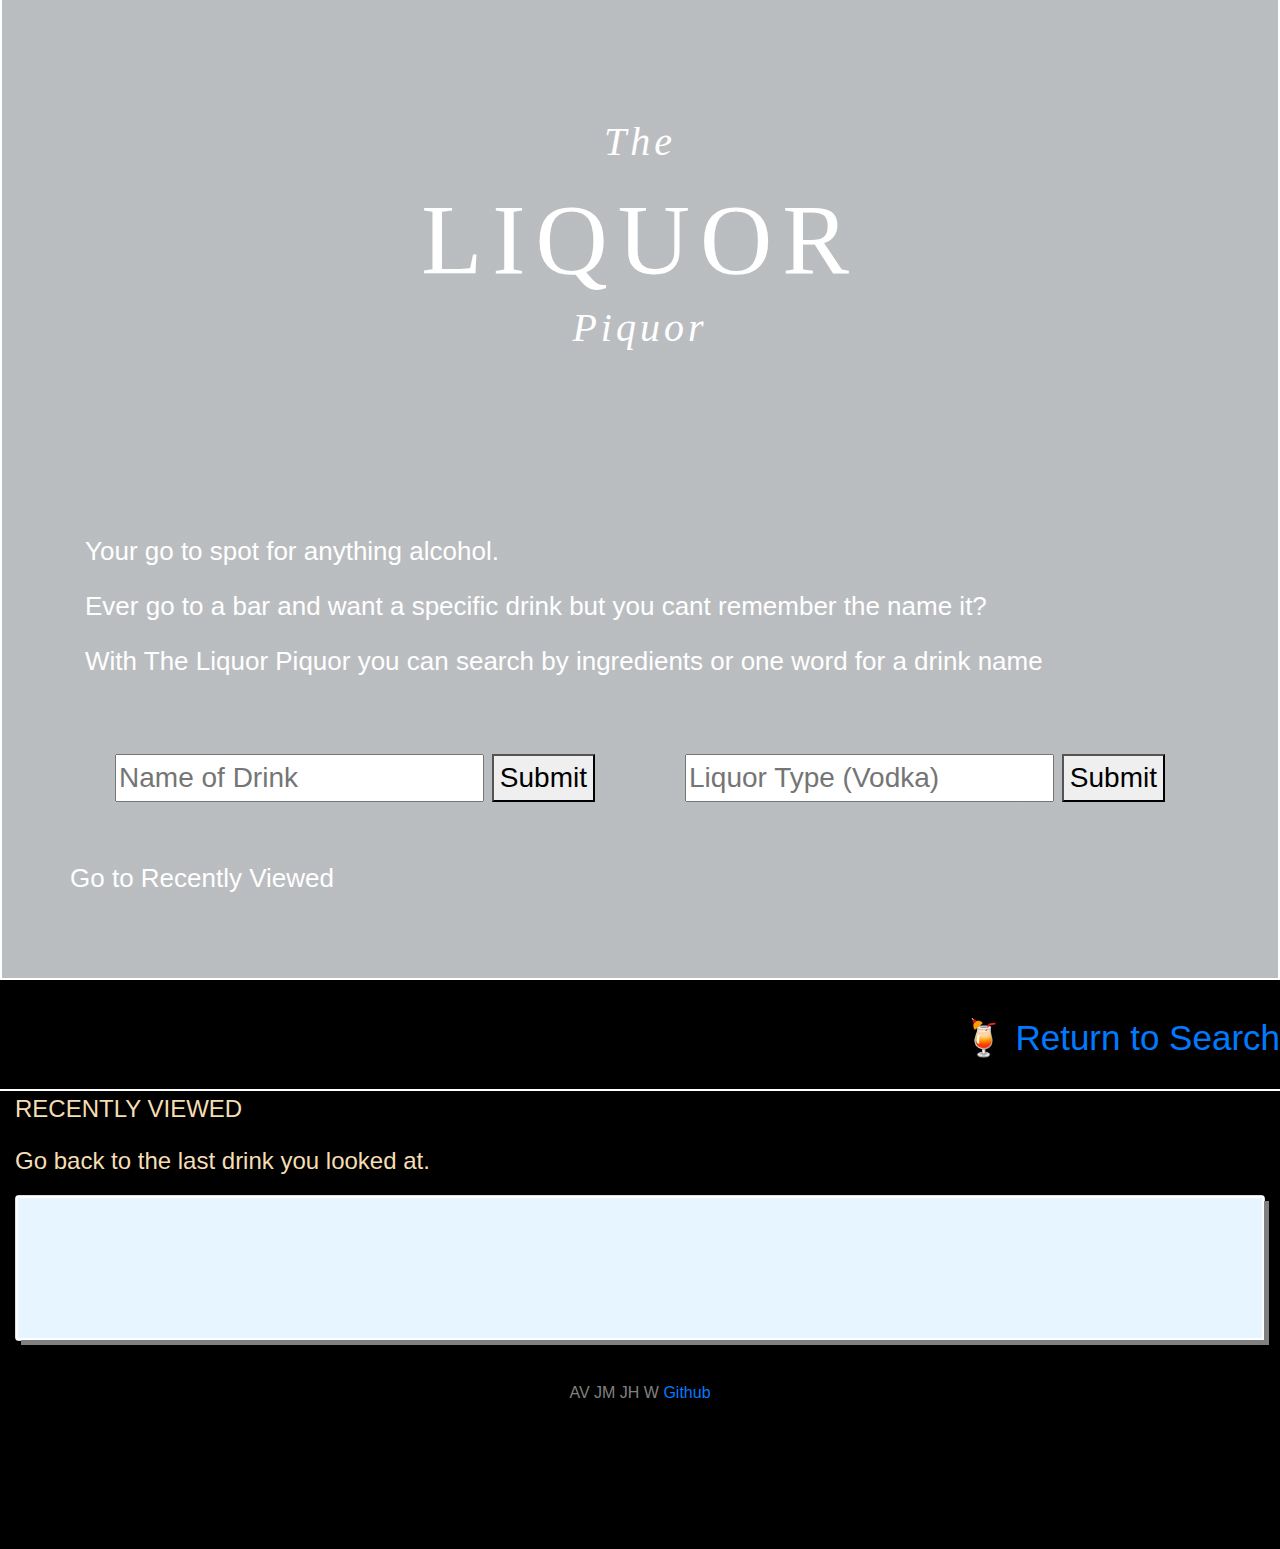
==== index.html @ 62661de5 "styling" ====
<!DOCTYPE html>
<html lang="en">
<head>
    <meta charset="UTF-8">
    <meta name="viewport" content="width=device-width, initial-scale=1.0">
    <meta http-equiv="X-UA-Compatible" content="ie=edge">
    <link rel="stylesheet" href="css/reset.css">
    <link rel="stylesheet" href="https://stackpath.bootstrapcdn.com/bootstrap/4.3.1/css/bootstrap.min.css">
    <link rel="icon" type="image/png" sizes="16x16" href="images/favicon.ico">
    <link rel="stylesheet" href="css/style.css">
    <link rel="stylesheet" href="css/animate.min.css">
    <link href="https://fonts.googleapis.com/css?family=Unica+One&display=swap" rel="stylesheet">
    <title>Liquor Piquor 🍹</title>
</head>
<body id="body">
    <div class="jumbotron jumbotron-fluid" id="section-one">
        <div class="container">
            <div class="sandbox sandbox-correct-pronounciation">
                <h1 class="heading heading-correct-pronounciation">
                    The
                    <em class="animated shake">Liquor </em>
                    Piquor
                </h1>
            </div>
            <!-- <h1 class="display-4 animated shake" class="navbar-brand">Liquor Piquor (Picker) 🍹</h1> -->
            <p class="tagline">Your go to spot for anything alcohol. </p>
            <p class="tagline">Ever go to a bar and want a specific drink but you cant remember the name it?</p>
            <p class="tagline">With The Liquor Piquor you can search by ingredients or one word for a drink name</p>
            <div class="row" id="section-two">
                <div class="col-md-6" id="name-div">
                    <input id="search-input" type="text" placeholder="Name of Drink">
                    <button id="submit-btn" type="button">Submit</button>
                </div>
                <div class="col-md-6" id="liquor-div">
                    <input id="search-input-two" type="text" placeholder="Liquor Type (Vodka)">
                    <button id="submit-btn-two" type="button">Submit</button>
                </div>
                <a href="#footer">
                    <p class="go-to-footer">Go to Recently Viewed</p>
                </a>
            </div>
        </div>
    </div>
    <div class="container section-three" id="add-info-div"></div>
        <div class="container" id="singleDrink">
            <div class="row row-spacing" id="section-four">
                <div class="col-md-6">
                    <div class="card">
                        <div class="card-body">
                            <h1 id="heading">Tequila</h1>
                        </div>
                    </div>
                </div>
                <div class="col-md-4">
                    <div class="card">
                        <div class="card-body info" id="image">
                            <img id="drinkImage" src="http://placeimg.com/200/200/any" alt="drink image: Tequila">
                        </div>
                    </div>
                </div>
                <div class="row row-spacing" id="section-five">
                    <div class="col-md-12">
                        <div class="card">
                            <div class="card-body info" id="description">
                                <p class="card-headers">Description/History</p>
                                <div id="line-header"></div>
                                <p>Lorem ipsum dolor sit amet consectetur adipisicing elit. Tempora minima tempore sunt
                                    quos facilis similique illum laudantium a sint quae natus eum pariatur, repellendus
                                    nam. Itaque quam exercitationem nulla dignissimos!</p>
                            </div>
                        </div>
                    </div>
                </div>
                <div class="row row-spacing" id="section-six">
                    <div class="col-md-6">
                        <div class="card">
                            <div class="card-body info" id="drink-name">
                                <p class="card-headers">Drink Names, Example (margarita, tequila sunrise)</p>
                                <div id="line-header"></div>
                                <p>Lorem ipsum dolor sit amet consectetur adipisicing elit. Laudantium accusamus enim
                                    autem iste sint perspiciatis. Autem laboriosam esse voluptatibus enim libero
                                    laborum, eos officiis officia tempora nulla perspiciatis quod dolores.</p>
                            </div>
                        </div>
                    </div>
                    <div class="col-md-6">
                        <div class="card">
                            <div class="card-body info" id="ingredients">
                                <p class="card-headers">Ingredients list</p>
                                <div id="line-header"></div>
                                <ul id="ingredientsList">
                                    <!--li-->
                                </ul>
                            </div>
                        </div>
                    </div>
                </div>
                <div class="row row-spacing" id="section-seven">
                    <div class="col-md-12">
                        <div class="card">
                            <div class="card-body info" id="recipe">
                                <p class="card-headers">Recipes</p>
                                <div id="line-header"></div>
                                <p id="instructions">Lorem ipsum dolor sit amet consectetur adipisicing elit. Cumque
                                    alias repellat veniam quis, similique quam consectetur saepe consequatur ab id,
                                    vitae mollitia nisi reiciendis, corrupti ipsum ad totam. Officia, quaerat!</p>
                            </div>
                        </div>
                    </div>
                </div>
            </div>
        </div>
            <div class="jump">
                <a href="#search-input">🍹 Return to Search
                </a>
            </div>
            <div>
                <footer class="page-footer font-small blue pt-4" id="footer">
                    <div class="container-fluid text-center text-md-left">
                        <div class="row">
                            <div class="col-md-12 mt-md-0 mt-3 recently-viewed">
                                <p class="text-uppercase">Recently Viewed</p>
                                <p>Go back to the last drink you looked at.</p>
                                <div class="row">
                                    <div class="col-md-12">
                                        <div class="card mb-4">
                                            <!-- <div class="card-header">Previous Drink/Liquor searches</div> -->
                                            <div class="card-body">
                                                <table class="table table-sm table-hover" id="drink-table">
                                                    <tbody id="table">
                                                    </tbody>
                                                </table>
                                            </div>
                                        </div>
                                    </div>
                                </div>
                            </div>
                        </div>
                    </div>
                    <div class="footer-copyright text-center py-3">AV JM JH W
                        <a href="https://github.com/BlasteriskVon/Project-1-Beyond-the-Universe" target="blank">
                            Github</a>
                    </div>
                </footer>
            </div>
        <script src="https://code.jquery.com/jquery-3.3.1.slim.min.js"></script>
        <script src="https://cdnjs.cloudflare.com/ajax/libs/popper.js/1.14.7/umd/popper.min.js"></script>
        <script src="https://ajax.googleapis.com/ajax/libs/jquery/1.10.2/jquery.min.js"></script>
        <script src="https://www.gstatic.com/firebasejs/4.12.0/firebase.js"></script>
        <script src="javascript/app.js"></script>
        <script src="javascript/cocktailAPIPicker.js"></script>
</body>
</html>
---- css/style.css ----
html {
    scroll-behavior: smooth;
    height: 500px;
 }
 
 #body {
    background-color: black;
    /* font-family: Arial, Helvetica, sans-serif; */
    font-family: ‘Unica One’, Arial, Helvetica, sans-serif;
 
 }
 
 .jumbotron {
    color: white;
    background-image: linear-gradient(rgba(0, 0, 0, 0.2), rgba(0, 0, 0, 0.2)),url(“../images/bg.jpg”);
    background-position: center;
    background-repeat: no-repeat;
    background-size: cover;
    height: 100%;
    border: solid 2px white;
    margin-top: -10%;
  }
 
 .tagline {
    font-size: 26px;
 }
 
 #name-div,
 #liquor-div {
 margin: 0 auto;
 margin-top: 5%;
 margin-bottom: 5%;
 font-size: 28px;
 text-align: center;
 }
 
 footer {
    color: grey;
 }
 
 .go-to-footer {
    font-size: 26px;
    color: white;
 }
 
 
 
 /* **************Heading********** */
 
 
 @import url(https://fonts.googleapis.com/css?family=EB+Garamond%7CCardo:400italic);
 
 
 body {
    margin: 0;
 }
 
 
 .sandbox-correct-pronounciation {
  padding: 10em 0 10em 0;
 }
 
 .heading-correct-pronounciation {
 
  margin: auto;
  text-align: center;
  position: relative;
 }
 
 
 .heading {
  color: #fff;
  font-family: ‘Cardo’, serif;
  /* font-size: 1.5em; */
  font-weight: normal;
  font-style: italic;
  letter-spacing: 0.1em;
  line-height: 2.2em;
 }
 
 em {
  font-family: ‘EB Garamond’, serif;
  font-size: 2.5em;
  text-transform: uppercase;
  letter-spacing: 0.1em;
  display: block;
  font-style:normal;
  padding-top: 0.1em;
 
 
 }
 
 .bottom {
  font-size: 1.5em;
  letter-spacing: 0.07em;
  font-size: 1em;
  display: block;
 }
 
 
 /* **************************RESUlTS PAGE STYLING*************** */
 
 .card-body {
    background-color:   #e6f5ff;
    padding: 5%;
    border: 2px solid white;
    box-shadow: 5px 5px grey;
 }
 
 #heading {
    /* border: 3px solid paleturquoise; */
    text-transform: uppercase;
    font-size: 65px;
    text-align: center;
 }
 
 .info {
    font-size: 20px;
    font-family: Arial, Helvetica, sans-serif;
 }
 
 .card-headers {
    font-size: 26px;
 }
 
 #line-header {
    border-bottom: 2px solid white;
    margin-bottom: 5%;
 }
 
 .jump {
    font-size: 35px;
    text-align: right;
 }
 
 .row-spacing {
    margin-bottom: 5%;
 }
 
 #table {
    font-size: 24px;
 }
 
 .recently-viewed {
    font-size: 24px;
    color:wheat;
    border-top: 2px solid white;
 }
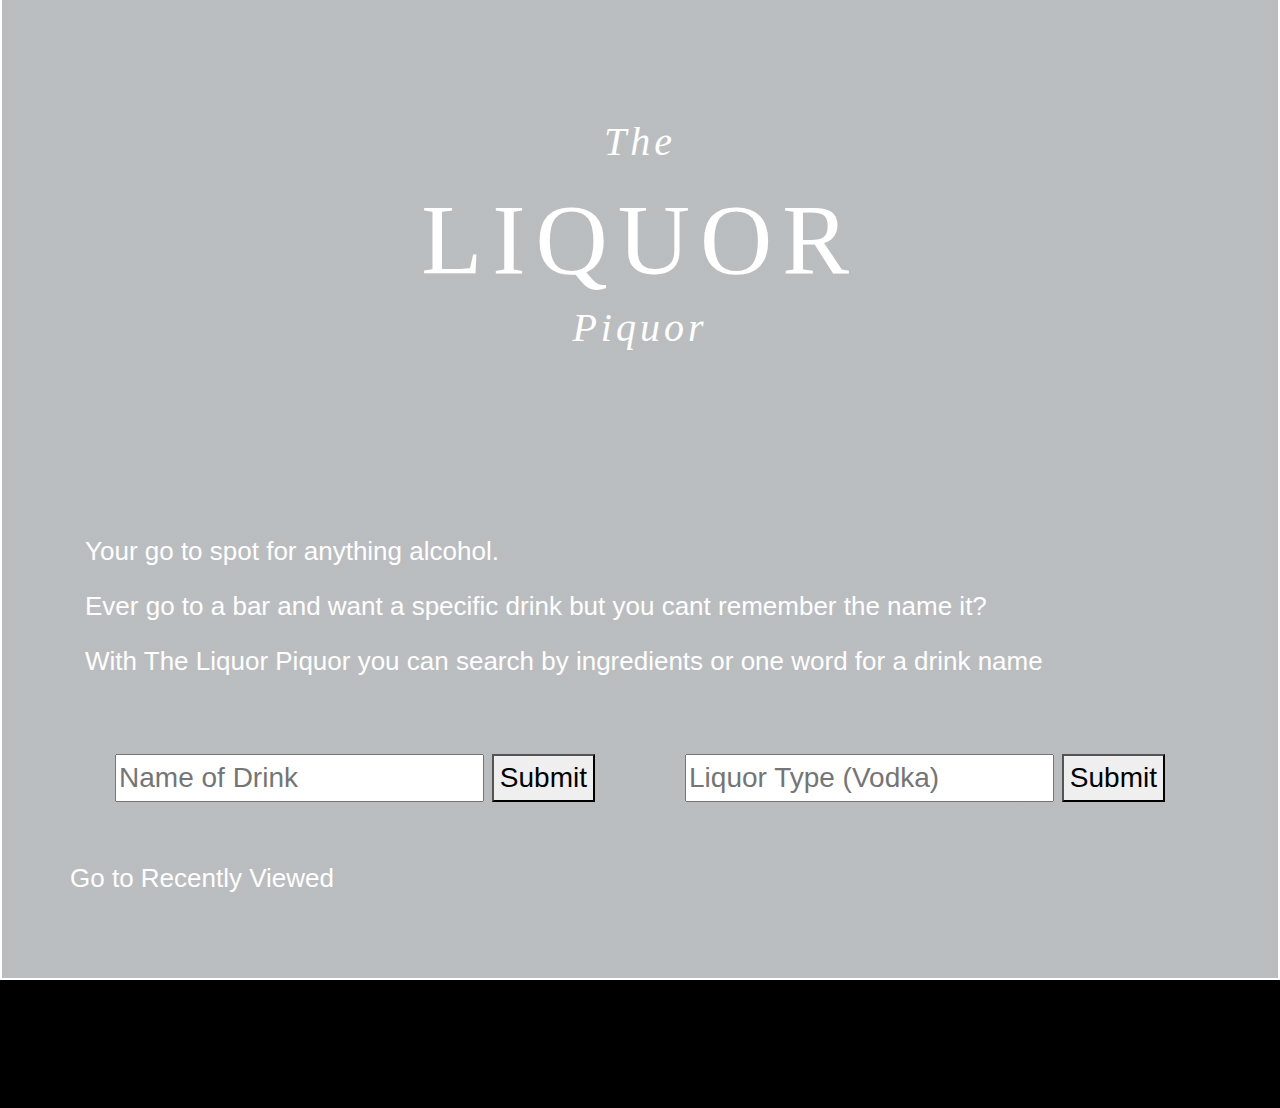
==== commit 2a568bad: "Merge branch 'master' into html-4" ====
--- a/index.html
+++ b/index.html
@@ -10,9 +10,11 @@
     <link rel="stylesheet" href="css/style.css">
     <link rel="stylesheet" href="css/animate.min.css">
     <link href="https://fonts.googleapis.com/css?family=Unica+One&display=swap" rel="stylesheet">
+
     <title>Liquor Piquor 🍹</title>
 </head>
 <body id="body">
+
     <div class="jumbotron jumbotron-fluid" id="section-one">
         <div class="container">
             <div class="sandbox sandbox-correct-pronounciation">
@@ -109,10 +111,45 @@
                     </div>
                 </div>
             </div>
-        </div>
-            <div class="jump">
-                <a href="#search-input">🍹 Return to Search
-                </a>
+
+<div class="jump">
+
+    <a href="#search-input">🍹 Return to Search
+    </a>
+</div>
+
+<footer class="page-footer font-small blue pt-4" id="footer">
+
+
+        <div class="container-fluid text-center text-md-left">
+
+          <div class="row">
+
+            <div class="col-md-12 mt-md-0 mt-3">
+ 
+              <h5 class="text-uppercase">Recently Viewed</h5>
+              <p>Go back to the last drink you looked at.</p>
+
+              <div class="row">
+
+                <div class="col-md-12">
+    
+                        <div class="card mb-4">
+                            <div class="card-header">Previous Drink/Liquor searches</div>
+                                <div class="card-body">
+                                    <table class="table table-sm table-hover" id="drink-table">
+                                        <tbody>
+                                             
+                                        </tbody>
+                                    </table>
+                                </div>
+                        </div>
+                </div>
+    
+    
+                </div>
+      
+
             </div>
             <div>
                 <footer class="page-footer font-small blue pt-4" id="footer">
@@ -143,11 +180,24 @@
                     </div>
                 </footer>
             </div>
-        <script src="https://code.jquery.com/jquery-3.3.1.slim.min.js"></script>
-        <script src="https://cdnjs.cloudflare.com/ajax/libs/popper.js/1.14.7/umd/popper.min.js"></script>
-        <script src="https://ajax.googleapis.com/ajax/libs/jquery/1.10.2/jquery.min.js"></script>
-        <script src="https://www.gstatic.com/firebasejs/4.12.0/firebase.js"></script>
-        <script src="javascript/app.js"></script>
-        <script src="javascript/cocktailAPIPicker.js"></script>
+
+          </div>
+       
+        </div>
+
+        <div class="footer-copyright text-center py-3">AV JM JH W
+                <a href="https://github.com/BlasteriskVon/Project-1-Beyond-the-Universe" target="blank"> Github</a>
+              </div>
+
+      </footer>
+    
+
+    <script src="https://code.jquery.com/jquery-3.3.1.slim.min.js"></script>
+    <script src="https://cdnjs.cloudflare.com/ajax/libs/popper.js/1.14.7/umd/popper.min.js"></script>
+    <script src="https://ajax.googleapis.com/ajax/libs/jquery/1.10.2/jquery.min.js"></script>
+    <script src="https://www.gstatic.com/firebasejs/4.12.0/firebase.js"></script> 
+    <script src="javascript/app.js"></script>
+    <script src="javascript/cocktailAPIPicker.js"></script>
+    
 </body>
 </html>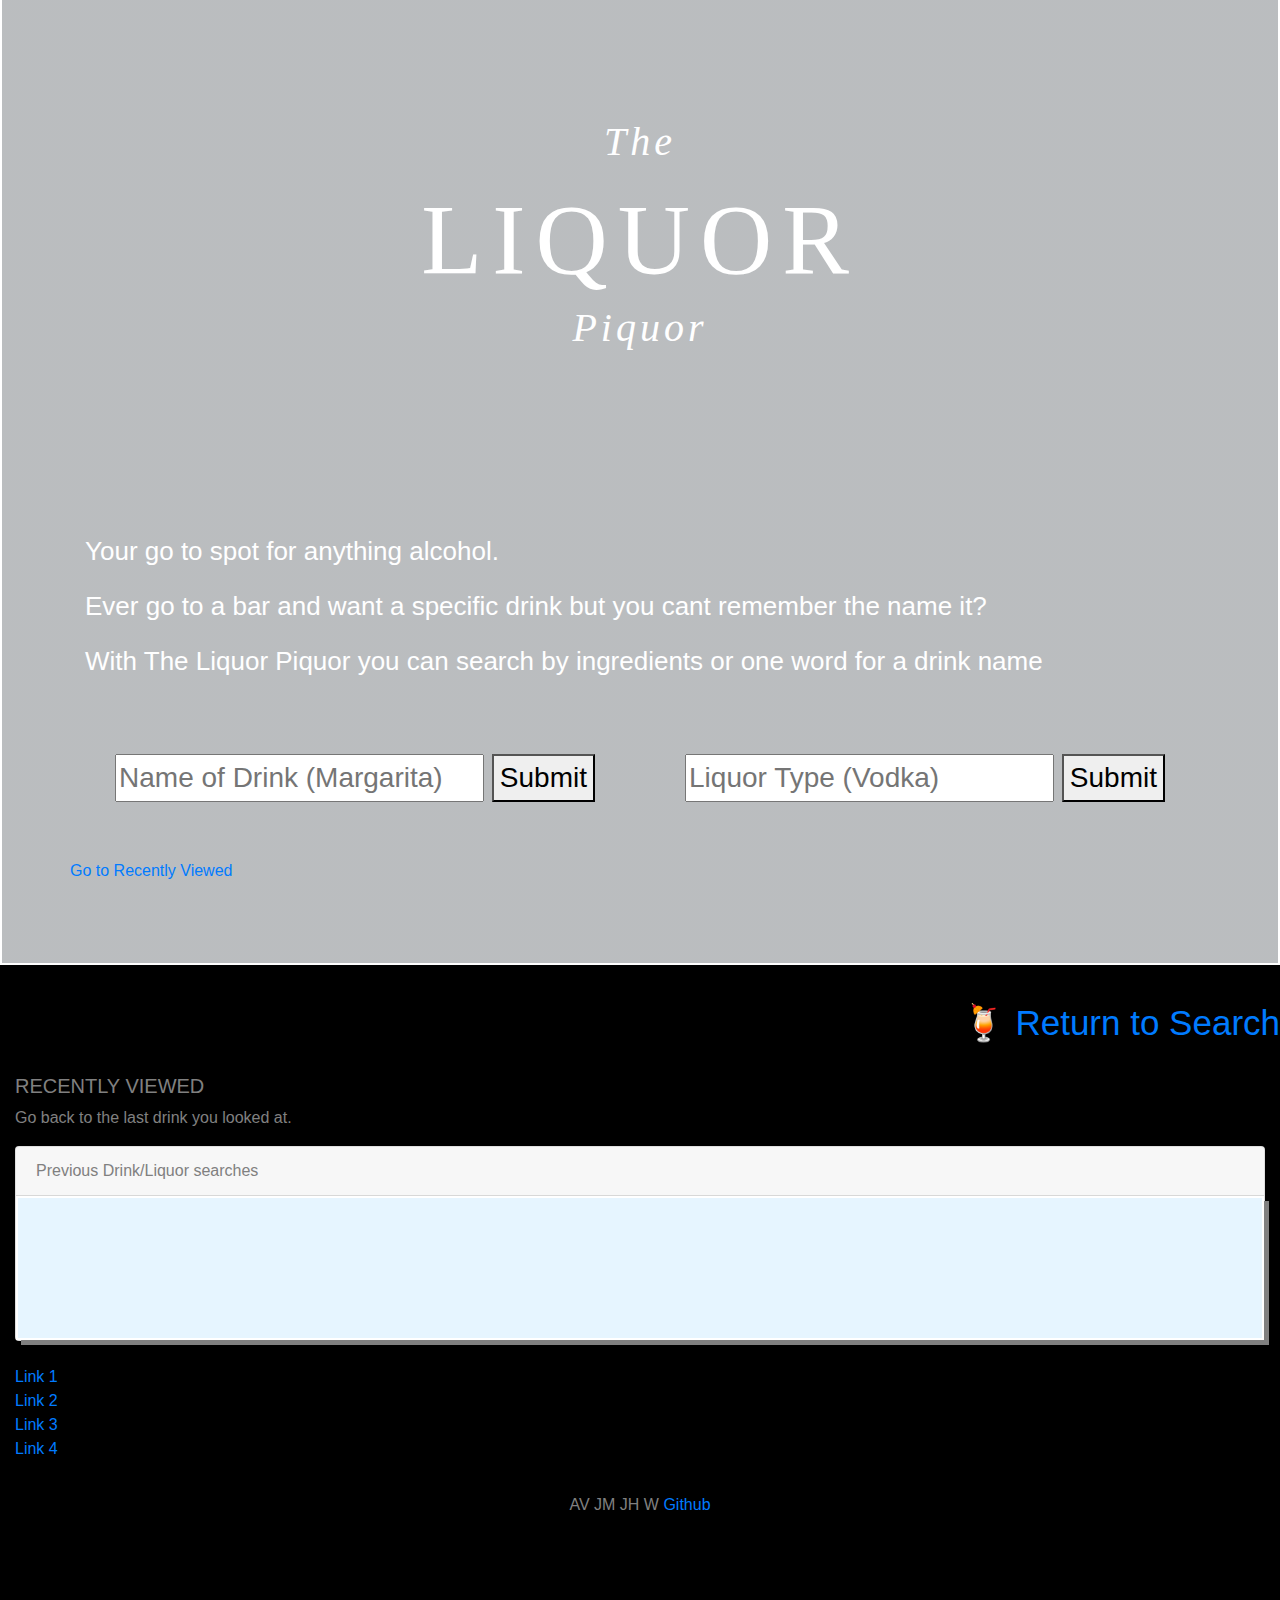
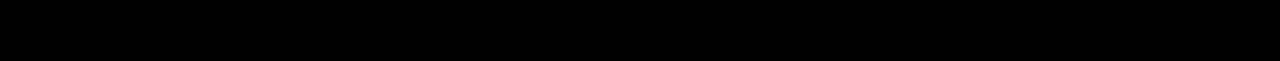
==== commit 4a0b4d44: "html edit" ====
--- a/index.html
+++ b/index.html
@@ -1,116 +1,130 @@
 <!DOCTYPE html>
 <html lang="en">
+
 <head>
     <meta charset="UTF-8">
     <meta name="viewport" content="width=device-width, initial-scale=1.0">
     <meta http-equiv="X-UA-Compatible" content="ie=edge">
+
     <link rel="stylesheet" href="css/reset.css">
     <link rel="stylesheet" href="https://stackpath.bootstrapcdn.com/bootstrap/4.3.1/css/bootstrap.min.css">
     <link rel="icon" type="image/png" sizes="16x16" href="images/favicon.ico">
     <link rel="stylesheet" href="css/style.css">
     <link rel="stylesheet" href="css/animate.min.css">
-    <link href="https://fonts.googleapis.com/css?family=Unica+One&display=swap" rel="stylesheet">
+    <link href="https://fonts.googleapis.com/css?family=Unica+One&display=swap" rel="stylesheet">    
+    
 
     <title>Liquor Piquor 🍹</title>
 </head>
+
 <body id="body">
 
     <div class="jumbotron jumbotron-fluid" id="section-one">
+
         <div class="container">
-            <div class="sandbox sandbox-correct-pronounciation">
-                <h1 class="heading heading-correct-pronounciation">
-                    The
-                    <em class="animated shake">Liquor </em>
-                    Piquor
-                </h1>
-            </div>
-            <!-- <h1 class="display-4 animated shake" class="navbar-brand">Liquor Piquor (Picker) 🍹</h1> -->
-            <p class="tagline">Your go to spot for anything alcohol. </p>
-            <p class="tagline">Ever go to a bar and want a specific drink but you cant remember the name it?</p>
-            <p class="tagline">With The Liquor Piquor you can search by ingredients or one word for a drink name</p>
-            <div class="row" id="section-two">
+                <div class="sandbox sandbox-correct-pronounciation">
+                        <h1 class="heading heading-correct-pronounciation">
+                          The
+                          <em class="animated shake">Liquor </em>
+                         Piquor 
+                        </h1>
+                      </div>
+          <!-- <h1 class="display-4 animated shake" class="navbar-brand">Liquor Piquor (Picker) 🍹</h1> -->
+          <p class="tagline">Your go to spot for anything alcohol. </p>
+          <p class="tagline">Ever go to a bar and want a specific drink but you cant remember the name it?</p>
+          <p class="tagline">With The Liquor Piquor you can search by ingredients or one word for a drink name</p>
+
+
+          <div class="row" id="section-two">
+
                 <div class="col-md-6" id="name-div">
-                    <input id="search-input" type="text" placeholder="Name of Drink">
-                    <button id="submit-btn" type="button">Submit</button>
+                    <input id="search-input" type="text" placeholder="Name of Drink (Margarita)">
+                    <button id= "submit-btn" type="button">Submit</button>
                 </div>
                 <div class="col-md-6" id="liquor-div">
                     <input id="search-input-two" type="text" placeholder="Liquor Type (Vodka)">
                     <button id="submit-btn-two" type="button">Submit</button>
                 </div>
-                <a href="#footer">
-                    <p class="go-to-footer">Go to Recently Viewed</p>
-                </a>
+                <a href="#footer"><p>Go to Recently Viewed</p></a>
             </div>
         </div>
     </div>
+
+
     <div class="container section-three" id="add-info-div"></div>
-        <div class="container" id="singleDrink">
-            <div class="row row-spacing" id="section-four">
-                <div class="col-md-6">
+
+
+<div class="container" id="singleDrink">
+    <div class="row row-spacing" id="section-four">
+            <div class="col-md-3">
                     <div class="card">
-                        <div class="card-body">
-                            <h1 id="heading">Tequila</h1>
-                        </div>
+                            <div class="card-body">
+                              <h1 id="heading">Tequila</h1>
+                            </div>
+                          </div>
+            </div>
+            <div class="col-md-4">
+                    <div class="card">
+                            <div class="card-body info" id="image">
+                                <img id="drinkImage" src="http://placeimg.com/200/200/any" alt="drink image: Tequila">
+                            </div>
+                          </div>
+            </div>
+        
+
+
+    <div class="row row-spacing" id="section-five">
+        <div class="col-md-12">
+            <div class="card">
+                <div class="card-body info" id="description">
+                    <p class="card-headers">Description/History</p>
+                    <div id="line-header"></div>
+                    <p>Lorem ipsum dolor sit amet consectetur adipisicing elit. Tempora minima tempore sunt quos facilis similique illum laudantium a sint quae natus eum pariatur, repellendus nam. Itaque quam exercitationem nulla dignissimos!</p>
+                </div>
+            </div>
+        </div>
+    </div>    
+    
+
+    <div class="row row-spacing" id="section-six">
+        <div class="col-md-6" >
+            <div class="card">
+                <div class="card-body info" id="drink-name">
+                    <p class="card-headers">Drink Names, Example (margarita, tequila sunrise)</p>
+                    <div id="line-header"></div>
+                    <p>Lorem ipsum dolor sit amet consectetur adipisicing elit. Laudantium accusamus enim autem iste sint perspiciatis. Autem laboriosam esse voluptatibus enim libero laborum, eos officiis officia tempora nulla perspiciatis quod dolores.</p>
+                </div>
+            </div>
+        </div>
+        <div class="col-md-6" >
+                <div class="card">
+                    <div class="card-body info" id="ingredients">
+                        <p class="card-headers">Ingredients list</p>
+                        <div id="line-header"></div>
+                        <ul id="ingredientsList">
+                                <!--li-->
+                            </ul>
                     </div>
                 </div>
-                <div class="col-md-4">
-                    <div class="card">
-                        <div class="card-body info" id="image">
-                            <img id="drinkImage" src="http://placeimg.com/200/200/any" alt="drink image: Tequila">
-                        </div>
+            </div>
+    </div>
+   
+
+    <div class="row row-spacing" id="section-seven">
+
+            <div class="col-md-12">
+                <div class="card">
+                    <div class="card-body info" id="recipe">
+                        <p class="card-headers">Recipes</p>
+                        <div id="line-header"></div>
+                        <p id="instructions">Lorem ipsum dolor sit amet consectetur adipisicing elit. Cumque alias repellat veniam quis, similique quam consectetur saepe consequatur ab id, vitae mollitia nisi reiciendis, corrupti ipsum ad totam. Officia, quaerat!</p>
                     </div>
                 </div>
-                <div class="row row-spacing" id="section-five">
-                    <div class="col-md-12">
-                        <div class="card">
-                            <div class="card-body info" id="description">
-                                <p class="card-headers">Description/History</p>
-                                <div id="line-header"></div>
-                                <p>Lorem ipsum dolor sit amet consectetur adipisicing elit. Tempora minima tempore sunt
-                                    quos facilis similique illum laudantium a sint quae natus eum pariatur, repellendus
-                                    nam. Itaque quam exercitationem nulla dignissimos!</p>
-                            </div>
-                        </div>
-                    </div>
-                </div>
-                <div class="row row-spacing" id="section-six">
-                    <div class="col-md-6">
-                        <div class="card">
-                            <div class="card-body info" id="drink-name">
-                                <p class="card-headers">Drink Names, Example (margarita, tequila sunrise)</p>
-                                <div id="line-header"></div>
-                                <p>Lorem ipsum dolor sit amet consectetur adipisicing elit. Laudantium accusamus enim
-                                    autem iste sint perspiciatis. Autem laboriosam esse voluptatibus enim libero
-                                    laborum, eos officiis officia tempora nulla perspiciatis quod dolores.</p>
-                            </div>
-                        </div>
-                    </div>
-                    <div class="col-md-6">
-                        <div class="card">
-                            <div class="card-body info" id="ingredients">
-                                <p class="card-headers">Ingredients list</p>
-                                <div id="line-header"></div>
-                                <ul id="ingredientsList">
-                                    <!--li-->
-                                </ul>
-                            </div>
-                        </div>
-                    </div>
-                </div>
-                <div class="row row-spacing" id="section-seven">
-                    <div class="col-md-12">
-                        <div class="card">
-                            <div class="card-body info" id="recipe">
-                                <p class="card-headers">Recipes</p>
-                                <div id="line-header"></div>
-                                <p id="instructions">Lorem ipsum dolor sit amet consectetur adipisicing elit. Cumque
-                                    alias repellat veniam quis, similique quam consectetur saepe consequatur ab id,
-                                    vitae mollitia nisi reiciendis, corrupti ipsum ad totam. Officia, quaerat!</p>
-                            </div>
-                        </div>
-                    </div>
-                </div>
-            </div>
+            </div>
+        </div>  
+        </div>  
+
+</div>
 
 <div class="jump">
 
@@ -149,41 +163,31 @@
     
                 </div>
       
-
-            </div>
-            <div>
-                <footer class="page-footer font-small blue pt-4" id="footer">
-                    <div class="container-fluid text-center text-md-left">
-                        <div class="row">
-                            <div class="col-md-12 mt-md-0 mt-3 recently-viewed">
-                                <p class="text-uppercase">Recently Viewed</p>
-                                <p>Go back to the last drink you looked at.</p>
-                                <div class="row">
-                                    <div class="col-md-12">
-                                        <div class="card mb-4">
-                                            <!-- <div class="card-header">Previous Drink/Liquor searches</div> -->
-                                            <div class="card-body">
-                                                <table class="table table-sm table-hover" id="drink-table">
-                                                    <tbody id="table">
-                                                    </tbody>
-                                                </table>
-                                            </div>
-                                        </div>
-                                    </div>
-                                </div>
-                            </div>
-                        </div>
-                    </div>
-                    <div class="footer-copyright text-center py-3">AV JM JH W
-                        <a href="https://github.com/BlasteriskVon/Project-1-Beyond-the-Universe" target="blank">
-                            Github</a>
-                    </div>
-                </footer>
+            </div>
+   
+            <hr class="clearfix w-100 d-md-none pb-3">
+
+            <div class="col-md-3 mb-md-0 mb-3">
+   
+              <ul class="list-unstyled">
+                <li>
+                  <a href="#!">Link 1</a>
+                </li>
+                <li>
+                  <a href="#!">Link 2</a>
+                </li>
+                <li>
+                  <a href="#!">Link 3</a>
+                </li>
+                <li>
+                  <a href="#!">Link 4</a>
+                </li>
+              </ul>
+      
             </div>
 
           </div>
        
-        </div>
 
         <div class="footer-copyright text-center py-3">AV JM JH W
                 <a href="https://github.com/BlasteriskVon/Project-1-Beyond-the-Universe" target="blank"> Github</a>
@@ -199,5 +203,8 @@
     <script src="javascript/app.js"></script>
     <script src="javascript/cocktailAPIPicker.js"></script>
     
+
+
 </body>
-</html>+
+</html>
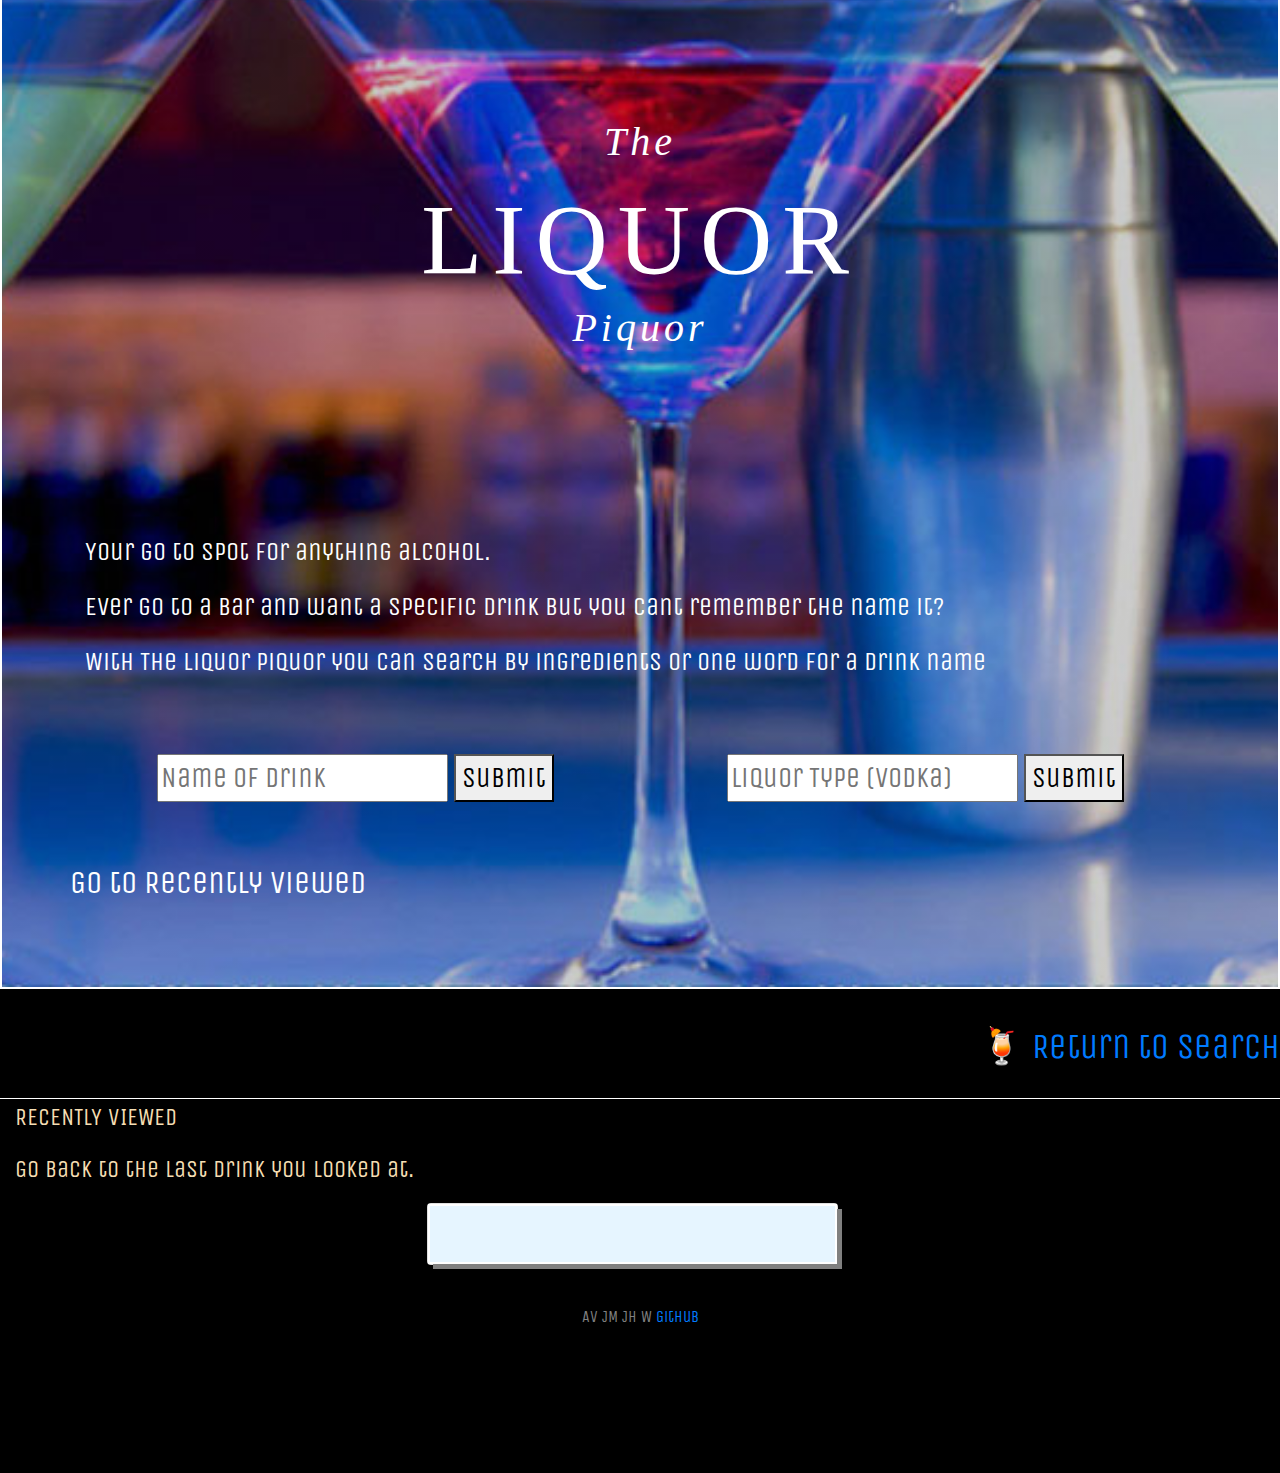
==== commit f8f4c12e: "table styling" ====
--- a/index.html
+++ b/index.html
@@ -38,14 +38,14 @@
           <div class="row" id="section-two">
 
                 <div class="col-md-6" id="name-div">
-                    <input id="search-input" type="text" placeholder="Name of Drink (Margarita)">
+                    <input id="search-input" type="text" placeholder="Name of Drink">
                     <button id= "submit-btn" type="button">Submit</button>
                 </div>
                 <div class="col-md-6" id="liquor-div">
                     <input id="search-input-two" type="text" placeholder="Liquor Type (Vodka)">
                     <button id="submit-btn-two" type="button">Submit</button>
                 </div>
-                <a href="#footer"><p>Go to Recently Viewed</p></a>
+                <a href="#footer"><p class="go-to">Go to Recently Viewed</p></a>
             </div>
         </div>
     </div>
@@ -139,17 +139,16 @@
 
           <div class="row">
 
-            <div class="col-md-12 mt-md-0 mt-3">
+            <div class="col-md-12 mt-md-0 mt-3 recents-table">
  
-              <h5 class="text-uppercase">Recently Viewed</h5>
+              <p class="text-uppercase">Recently Viewed</p>
               <p>Go back to the last drink you looked at.</p>
 
               <div class="row">
 
-                <div class="col-md-12">
+                <div class="col-md-8">
     
-                        <div class="card mb-4">
-                            <div class="card-header">Previous Drink/Liquor searches</div>
+                        <div class="card mb-4 recents-card">
                                 <div class="card-body">
                                     <table class="table table-sm table-hover" id="drink-table">
                                         <tbody>
@@ -164,28 +163,6 @@
                 </div>
       
             </div>
-   
-            <hr class="clearfix w-100 d-md-none pb-3">
-
-            <div class="col-md-3 mb-md-0 mb-3">
-   
-              <ul class="list-unstyled">
-                <li>
-                  <a href="#!">Link 1</a>
-                </li>
-                <li>
-                  <a href="#!">Link 2</a>
-                </li>
-                <li>
-                  <a href="#!">Link 3</a>
-                </li>
-                <li>
-                  <a href="#!">Link 4</a>
-                </li>
-              </ul>
-      
-            </div>
-
           </div>
        
 
--- a/css/style.css
+++ b/css/style.css
@@ -1,18 +1,18 @@
 html {
     scroll-behavior: smooth;
     height: 500px;
- }
- 
- #body {
+}
+
+#body {
     background-color: black;
     /* font-family: Arial, Helvetica, sans-serif; */
-    font-family: ‘Unica One’, Arial, Helvetica, sans-serif;
- 
- }
- 
- .jumbotron {
+    font-family: 'Unica One', Arial, Helvetica, sans-serif;
+
+}
+
+.jumbotron {
     color: white;
-    background-image: linear-gradient(rgba(0, 0, 0, 0.2), rgba(0, 0, 0, 0.2)),url(“../images/bg.jpg”);
+    background-image: linear-gradient(rgba(0, 0, 0, 0.2), rgba(0, 0, 0, 0.2)),url("../images/bg.jpg");
     background-position: center;
     background-repeat: no-repeat;
     background-size: cover;
@@ -20,66 +20,61 @@
     border: solid 2px white;
     margin-top: -10%;
   }
- 
- .tagline {
+
+.tagline {
     font-size: 26px;
- }
- 
- #name-div,
- #liquor-div {
- margin: 0 auto;
- margin-top: 5%;
- margin-bottom: 5%;
- font-size: 28px;
- text-align: center;
- }
- 
- footer {
+}
+
+#name-div,
+#liquor-div {
+margin: 0 auto;
+margin-top: 5%;
+margin-bottom: 5%;
+font-size: 28px;
+text-align: center;
+}
+
+footer {
     color: grey;
- }
- 
- .go-to-footer {
-    font-size: 26px;
-    color: white;
- }
- 
- 
- 
- /* **************Heading********** */
- 
- 
- @import url(https://fonts.googleapis.com/css?family=EB+Garamond%7CCardo:400italic);
- 
- 
- body {
+}
+
+
+
+/* **************Heading********** */
+
+
+@import url(https://fonts.googleapis.com/css?family=EB+Garamond|Cardo:400italic);
+
+
+body {
     margin: 0;
- }
- 
- 
- .sandbox-correct-pronounciation {
+}
+
+
+.sandbox-correct-pronounciation {
   padding: 10em 0 10em 0;
- }
- 
- .heading-correct-pronounciation {
- 
+}
+
+.heading-correct-pronounciation {
+
   margin: auto;
   text-align: center;
   position: relative;
- }
- 
- 
- .heading {
+}
+
+
+.heading {
   color: #fff;
-  font-family: ‘Cardo’, serif;
+  font-family: 'Cardo', serif;
   /* font-size: 1.5em; */
   font-weight: normal;
   font-style: italic;
   letter-spacing: 0.1em;
   line-height: 2.2em;
- }
- 
- em {
-  font-family: ‘EB Garamond’, serif;
+}
+
+em {
+  font-family: 'EB Garamond', serif;
   font-size: 2.5em;
   text-transform: uppercase;
   letter-spacing: 0.1em;
@@ -87,62 +82,66 @@
   font-style:normal;
   padding-top: 0.1em;
  
- 
- }
- 
- .bottom {
+
+}
+
+.bottom {
   font-size: 1.5em;
   letter-spacing: 0.07em;
   font-size: 1em;
   display: block;
- }
- 
- 
- /* **************************RESUlTS PAGE STYLING*************** */
- 
- .card-body {
+}
+
+
+/* **************************RESUlTS PAGE STYLING*************** */
+
+.card-body {
     background-color:   #e6f5ff;
     padding: 5%;
     border: 2px solid white;
     box-shadow: 5px 5px grey;
- }
- 
- #heading {
+}
+
+#heading {
     /* border: 3px solid paleturquoise; */
-    text-transform: uppercase;
+    text-transform: uppercase; 
     font-size: 65px;
-    text-align: center;
- }
- 
- .info {
+}
+
+.info {
     font-size: 20px;
     font-family: Arial, Helvetica, sans-serif;
- }
- 
- .card-headers {
+}
+
+.card-headers {
     font-size: 26px;
- }
- 
- #line-header {
+}
+
+#line-header {
     border-bottom: 2px solid white;
     margin-bottom: 5%;
- }
- 
- .jump {
+}
+
+.jump {
     font-size: 35px;
     text-align: right;
- }
- 
- .row-spacing {
+}
+
+.row-spacing {
     margin-bottom: 5%;
- }
- 
- #table {
+}
+
+.recents-table {
     font-size: 24px;
- }
- 
- .recently-viewed {
-    font-size: 24px;
-    color:wheat;
-    border-top: 2px solid white;
- }+    color: wheat;
+    border-top: 1px solid white;
+}
+
+.recents-card {
+    margin-left: 50%;
+}
+
+.go-to {
+    font-size: 32px;
+    color: white;
+}
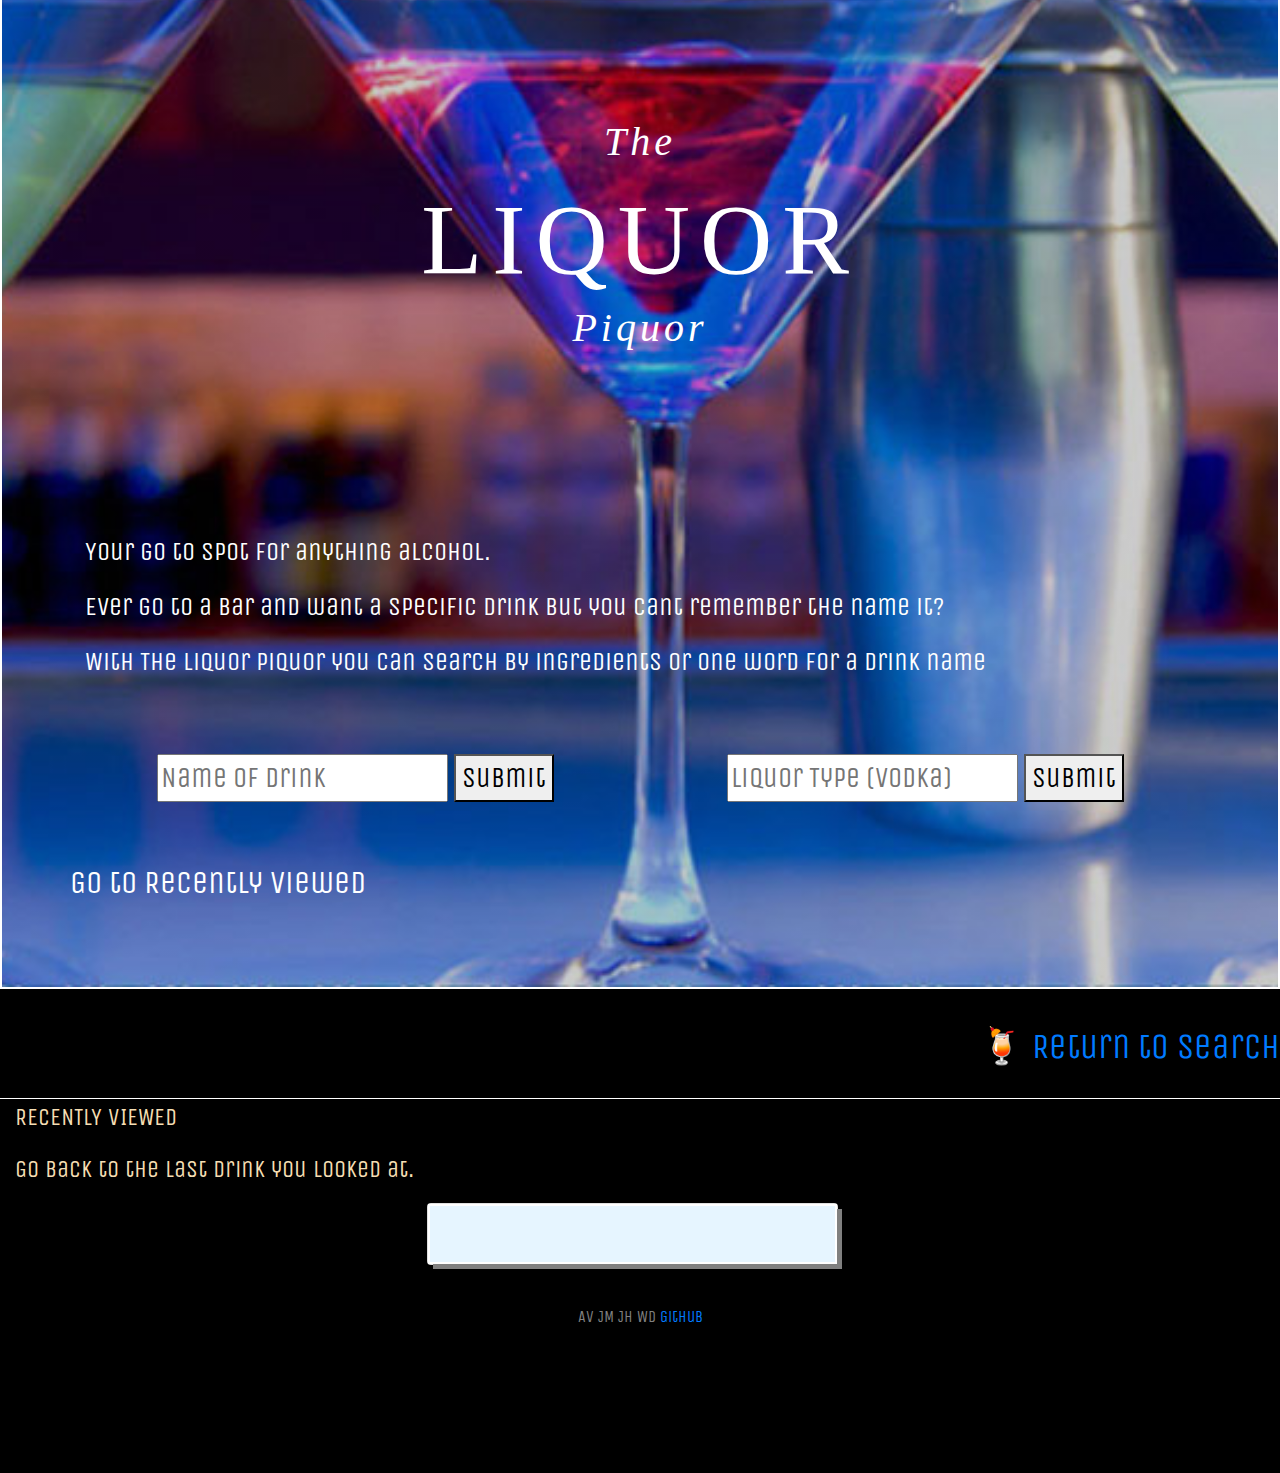
==== commit 78c633f5: "empty div styling" ====
--- a/index.html
+++ b/index.html
@@ -51,12 +51,12 @@
     </div>
 
 
-    <div class="container section-three" id="add-info-div"></div>
+    <div class="container section-three sorry" id="add-info-div"></div>
 
 
 <div class="container" id="singleDrink">
     <div class="row row-spacing" id="section-four">
-            <div class="col-md-3">
+            <div class="col-md-6">
                     <div class="card">
                             <div class="card-body">
                               <h1 id="heading">Tequila</h1>
@@ -166,7 +166,7 @@
           </div>
        
 
-        <div class="footer-copyright text-center py-3">AV JM JH W
+        <div class="footer-copyright text-center py-3">AV JM JH WD
                 <a href="https://github.com/BlasteriskVon/Project-1-Beyond-the-Universe" target="blank"> Github</a>
               </div>
 
--- a/css/style.css
+++ b/css/style.css
@@ -106,6 +106,7 @@
     /* border: 3px solid paleturquoise; */
     text-transform: uppercase; 
     font-size: 65px;
+    text-align: center;
 }
 
 .info {
@@ -145,3 +146,27 @@
     font-size: 32px;
     color: white;
 }
+
+.section-three {
+    font-size: 22px;
+    text-align: center;
+    font-family: Arial, Helvetica, sans-serif;
+    line-height: 50px;
+    /* background-color: #e6f5ff; */
+    
+}
+
+.wBoy {
+    color: white;
+}
+
+h4 {
+    color: white;
+    font-size: 45px;
+    margin: 2%;
+}
+
+
+h5 {
+    font-size: 45px;
+}
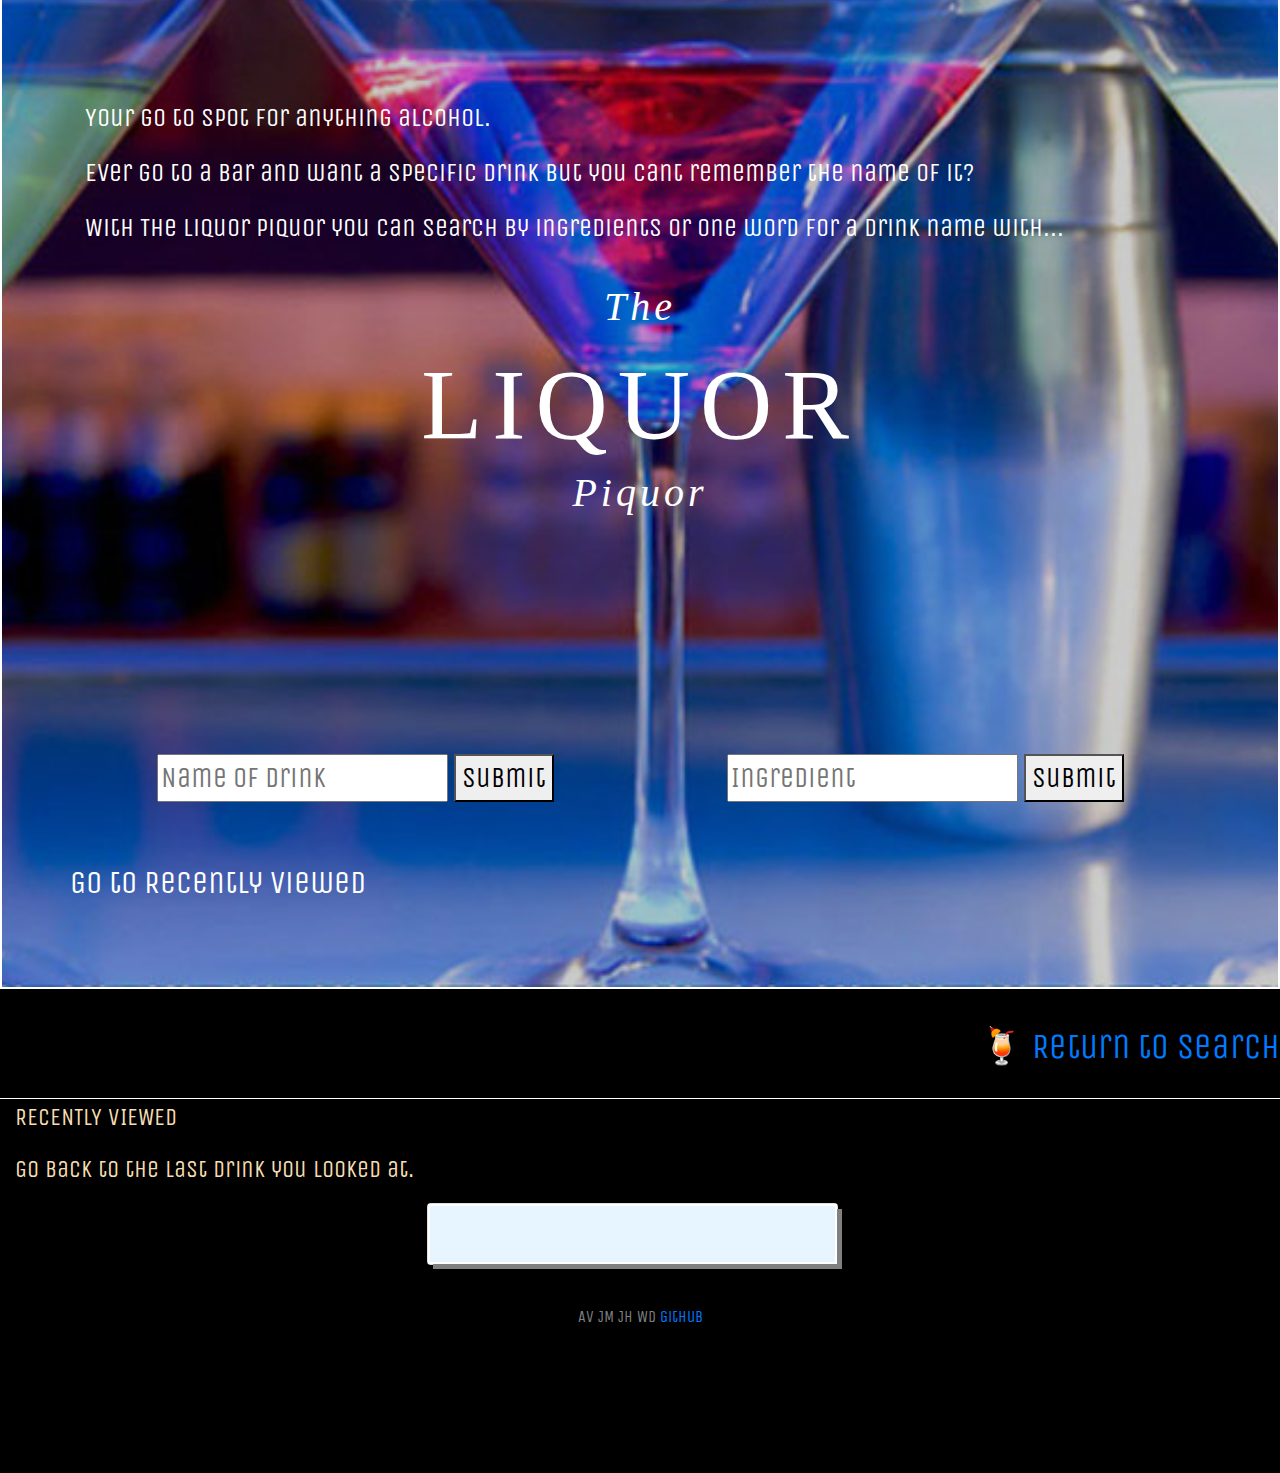
==== commit ec13aab5: "final html" ====
--- a/index.html
+++ b/index.html
@@ -23,6 +23,10 @@
 
         <div class="container">
                 <div class="sandbox sandbox-correct-pronounciation">
+
+                        <p class="tagline">Your go to spot for anything alcohol. </p>
+                        <p class="tagline">Ever go to a bar and want a specific drink but you cant remember the name of it?</p>
+                        <p class="tagline">With The Liquor Piquor you can search by ingredients or one word for a drink name with...</p>
                         <h1 class="heading heading-correct-pronounciation">
                           The
                           <em class="animated shake">Liquor </em>
@@ -30,9 +34,7 @@
                         </h1>
                       </div>
           <!-- <h1 class="display-4 animated shake" class="navbar-brand">Liquor Piquor (Picker) 🍹</h1> -->
-          <p class="tagline">Your go to spot for anything alcohol. </p>
-          <p class="tagline">Ever go to a bar and want a specific drink but you cant remember the name it?</p>
-          <p class="tagline">With The Liquor Piquor you can search by ingredients or one word for a drink name</p>
+          
 
 
           <div class="row" id="section-two">
@@ -42,7 +44,7 @@
                     <button id= "submit-btn" type="button">Submit</button>
                 </div>
                 <div class="col-md-6" id="liquor-div">
-                    <input id="search-input-two" type="text" placeholder="Liquor Type (Vodka)">
+                    <input id="search-input-two" type="text" placeholder="Ingredient">
                     <button id="submit-btn-two" type="button">Submit</button>
                 </div>
                 <a href="#footer"><p class="go-to">Go to Recently Viewed</p></a>
@@ -59,7 +61,7 @@
             <div class="col-md-6">
                     <div class="card">
                             <div class="card-body">
-                              <h1 id="heading">Tequila</h1>
+                              <h1 id="heading"></h1>
                             </div>
                           </div>
             </div>
@@ -79,7 +81,7 @@
                 <div class="card-body info" id="description">
                     <p class="card-headers">Description/History</p>
                     <div id="line-header"></div>
-                    <p>Lorem ipsum dolor sit amet consectetur adipisicing elit. Tempora minima tempore sunt quos facilis similique illum laudantium a sint quae natus eum pariatur, repellendus nam. Itaque quam exercitationem nulla dignissimos!</p>
+                    <p id="descriptionText"></p>
                 </div>
             </div>
         </div>
@@ -90,9 +92,9 @@
         <div class="col-md-6" >
             <div class="card">
                 <div class="card-body info" id="drink-name">
-                    <p class="card-headers">Drink Names, Example (margarita, tequila sunrise)</p>
+                    <p class="card-headers">Drink Tips</p>
                     <div id="line-header"></div>
-                    <p>Lorem ipsum dolor sit amet consectetur adipisicing elit. Laudantium accusamus enim autem iste sint perspiciatis. Autem laboriosam esse voluptatibus enim libero laborum, eos officiis officia tempora nulla perspiciatis quod dolores.</p>
+                    <p id="tips"></p>
                 </div>
             </div>
         </div>
@@ -117,7 +119,7 @@
                     <div class="card-body info" id="recipe">
                         <p class="card-headers">Recipes</p>
                         <div id="line-header"></div>
-                        <p id="instructions">Lorem ipsum dolor sit amet consectetur adipisicing elit. Cumque alias repellat veniam quis, similique quam consectetur saepe consequatur ab id, vitae mollitia nisi reiciendis, corrupti ipsum ad totam. Officia, quaerat!</p>
+                        <p id="instructions"></p>
                     </div>
                 </div>
             </div>
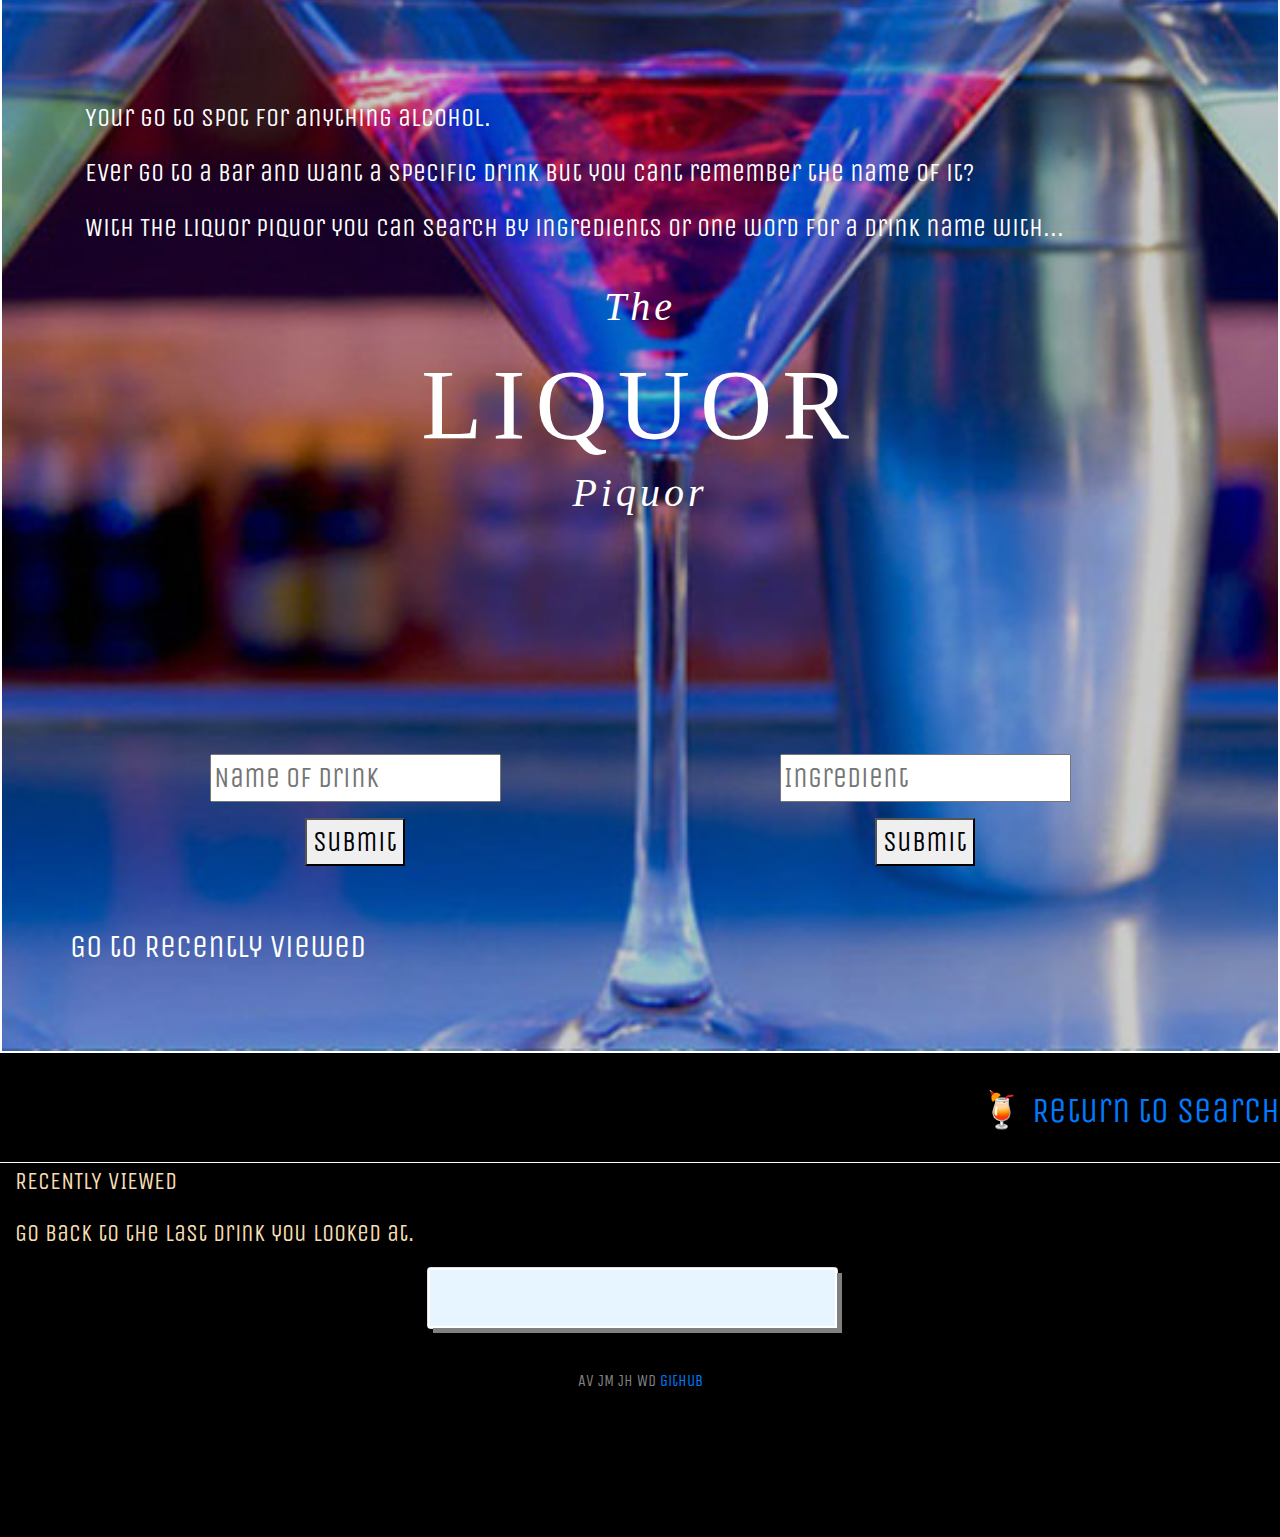
==== commit 372cb8f7: "tips box moved" ====
--- a/index.html
+++ b/index.html
@@ -40,12 +40,20 @@
           <div class="row" id="section-two">
 
                 <div class="col-md-6" id="name-div">
+                    <form role="form">
+                        <div class="form-group">
                     <input id="search-input" type="text" placeholder="Name of Drink">
-                    <button id= "submit-btn" type="button">Submit</button>
+                        </div>
+                    <button id= "submit-btn" type="submit">Submit</button>
+                    </form>
                 </div>
                 <div class="col-md-6" id="liquor-div">
+                    <form role="form">
+                        <div class="form-group">
                     <input id="search-input-two" type="text" placeholder="Ingredient">
-                    <button id="submit-btn-two" type="button">Submit</button>
+                    </div>
+                    <button id="submit-btn-two" type="submit">Submit</button>
+                    </form>
                 </div>
                 <a href="#footer"><p class="go-to">Go to Recently Viewed</p></a>
             </div>
@@ -72,7 +80,7 @@
                             </div>
                           </div>
             </div>
-        
+    </div>   
 
 
     <div class="row row-spacing" id="section-five">
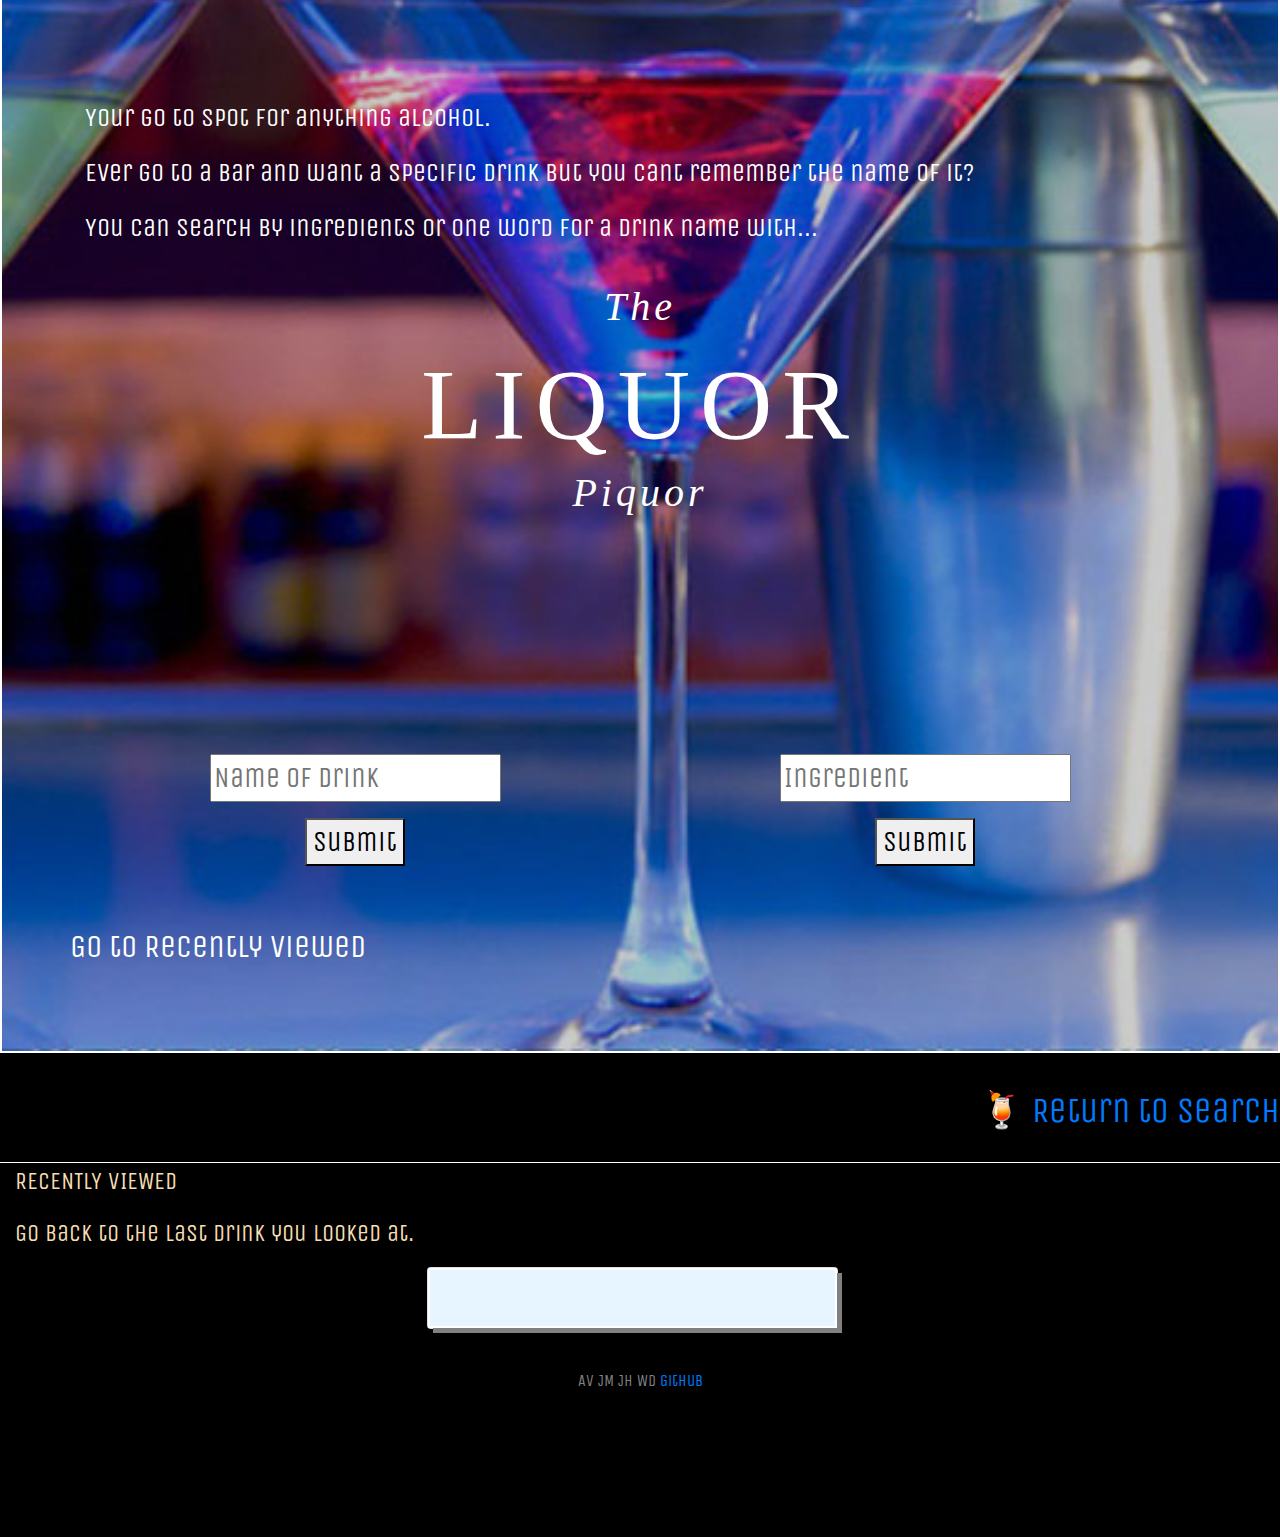
==== commit cf0670ff: "tagline edited" ====
--- a/index.html
+++ b/index.html
@@ -11,8 +11,8 @@
     <link rel="icon" type="image/png" sizes="16x16" href="images/favicon.ico">
     <link rel="stylesheet" href="css/style.css">
     <link rel="stylesheet" href="css/animate.min.css">
-    <link href="https://fonts.googleapis.com/css?family=Unica+One&display=swap" rel="stylesheet">    
-    
+    <link href="https://fonts.googleapis.com/css?family=Unica+One&display=swap" rel="stylesheet">
+
 
     <title>Liquor Piquor 🍹</title>
 </head>
@@ -22,40 +22,42 @@
     <div class="jumbotron jumbotron-fluid" id="section-one">
 
         <div class="container">
-                <div class="sandbox sandbox-correct-pronounciation">
+            <div class="sandbox sandbox-correct-pronounciation">
 
-                        <p class="tagline">Your go to spot for anything alcohol. </p>
-                        <p class="tagline">Ever go to a bar and want a specific drink but you cant remember the name of it?</p>
-                        <p class="tagline">With The Liquor Piquor you can search by ingredients or one word for a drink name with...</p>
-                        <h1 class="heading heading-correct-pronounciation">
-                          The
-                          <em class="animated shake">Liquor </em>
-                         Piquor 
-                        </h1>
-                      </div>
-          <!-- <h1 class="display-4 animated shake" class="navbar-brand">Liquor Piquor (Picker) 🍹</h1> -->
-          
+                <p class="tagline">Your go to spot for anything alcohol. </p>
+                <p class="tagline">Ever go to a bar and want a specific drink but you cant remember the name of it?</p>
+                <p class="tagline">You can search by ingredients or one word for a drink name with...</p>
+                <h1 class="heading heading-correct-pronounciation">
+                    The
+                    <em class="animated shake">Liquor </em>
+                    Piquor
+                </h1>
+            </div>
+            <!-- <h1 class="display-4 animated shake" class="navbar-brand">Liquor Piquor (Picker) 🍹</h1> -->
 
 
-          <div class="row" id="section-two">
+
+            <div class="row" id="section-two">
 
                 <div class="col-md-6" id="name-div">
                     <form role="form">
                         <div class="form-group">
-                    <input id="search-input" type="text" placeholder="Name of Drink">
+                            <input id="search-input" type="text" placeholder="Name of Drink">
                         </div>
-                    <button id= "submit-btn" type="submit">Submit</button>
+                        <button id="submit-btn" type="submit">Submit</button>
                     </form>
                 </div>
                 <div class="col-md-6" id="liquor-div">
                     <form role="form">
                         <div class="form-group">
-                    <input id="search-input-two" type="text" placeholder="Ingredient">
-                    </div>
-                    <button id="submit-btn-two" type="submit">Submit</button>
+                            <input id="search-input-two" type="text" placeholder="Ingredient">
+                        </div>
+                        <button id="submit-btn-two" type="submit">Submit</button>
                     </form>
                 </div>
-                <a href="#footer"><p class="go-to">Go to Recently Viewed</p></a>
+                <a href="#footer">
+                    <p class="go-to">Go to Recently Viewed</p>
+                </a>
             </div>
         </div>
     </div>
@@ -64,63 +66,63 @@
     <div class="container section-three sorry" id="add-info-div"></div>
 
 
-<div class="container" id="singleDrink">
-    <div class="row row-spacing" id="section-four">
+    <div class="container" id="singleDrink">
+        <div class="row row-spacing" id="section-four">
             <div class="col-md-6">
-                    <div class="card">
-                            <div class="card-body">
-                              <h1 id="heading"></h1>
-                            </div>
-                          </div>
+                <div class="card">
+                    <div class="card-body">
+                        <h1 id="heading"></h1>
+                    </div>
+                </div>
             </div>
             <div class="col-md-4">
-                    <div class="card">
-                            <div class="card-body info" id="image">
-                                <img id="drinkImage" src="http://placeimg.com/200/200/any" alt="drink image: Tequila">
-                            </div>
-                          </div>
-            </div>
-    </div>   
-
-
-    <div class="row row-spacing" id="section-five">
-        <div class="col-md-12">
-            <div class="card">
-                <div class="card-body info" id="description">
-                    <p class="card-headers">Description/History</p>
-                    <div id="line-header"></div>
-                    <p id="descriptionText"></p>
+                <div class="card">
+                    <div class="card-body info" id="image">
+                        <img id="drinkImage" src="http://placeimg.com/200/200/any" alt="drink image: Tequila">
+                    </div>
                 </div>
             </div>
         </div>
-    </div>    
-    
 
-    <div class="row row-spacing" id="section-six">
-        <div class="col-md-6" >
-            <div class="card">
-                <div class="card-body info" id="drink-name">
-                    <p class="card-headers">Drink Tips</p>
-                    <div id="line-header"></div>
-                    <p id="tips"></p>
+
+        <div class="row row-spacing" id="section-five">
+            <div class="col-md-12">
+                <div class="card">
+                    <div class="card-body info" id="description">
+                        <p class="card-headers">Description/History</p>
+                        <div id="line-header"></div>
+                        <p id="descriptionText"></p>
+                    </div>
                 </div>
             </div>
         </div>
-        <div class="col-md-6" >
+
+
+        <div class="row row-spacing" id="section-six">
+            <div class="col-md-6">
+                <div class="card">
+                    <div class="card-body info" id="drink-name">
+                        <p class="card-headers">Drink Tips</p>
+                        <div id="line-header"></div>
+                        <p id="tips"></p>
+                    </div>
+                </div>
+            </div>
+            <div class="col-md-6">
                 <div class="card">
                     <div class="card-body info" id="ingredients">
                         <p class="card-headers">Ingredients list</p>
                         <div id="line-header"></div>
                         <ul id="ingredientsList">
-                                <!--li-->
-                            </ul>
+                            <!--li-->
+                        </ul>
                     </div>
                 </div>
             </div>
-    </div>
-   
+        </div>
 
-    <div class="row row-spacing" id="section-seven">
+
+        <div class="row row-spacing" id="section-seven">
 
             <div class="col-md-12">
                 <div class="card">
@@ -131,65 +133,65 @@
                     </div>
                 </div>
             </div>
-        </div>  
-        </div>  
+        </div>
+    </div>
 
-</div>
+    </div>
 
-<div class="jump">
+    <div class="jump">
 
-    <a href="#search-input">🍹 Return to Search
-    </a>
-</div>
+        <a href="#search-input">🍹 Return to Search
+        </a>
+    </div>
 
-<footer class="page-footer font-small blue pt-4" id="footer">
+    <footer class="page-footer font-small blue pt-4" id="footer">
 
 
         <div class="container-fluid text-center text-md-left">
 
-          <div class="row">
+            <div class="row">
 
-            <div class="col-md-12 mt-md-0 mt-3 recents-table">
- 
-              <p class="text-uppercase">Recently Viewed</p>
-              <p>Go back to the last drink you looked at.</p>
+                <div class="col-md-12 mt-md-0 mt-3 recents-table">
 
-              <div class="row">
+                    <p class="text-uppercase">Recently Viewed</p>
+                    <p>Go back to the last drink you looked at.</p>
 
-                <div class="col-md-8">
-    
-                        <div class="card mb-4 recents-card">
+                    <div class="row">
+
+                        <div class="col-md-8">
+
+                            <div class="card mb-4 recents-card">
                                 <div class="card-body">
                                     <table class="table table-sm table-hover" id="drink-table">
                                         <tbody>
-                                             
+
                                         </tbody>
                                     </table>
                                 </div>
+                            </div>
                         </div>
+
+
+                    </div>
+
                 </div>
-    
-    
-                </div>
-      
             </div>
-          </div>
-       
 
-        <div class="footer-copyright text-center py-3">AV JM JH WD
+
+            <div class="footer-copyright text-center py-3">AV JM JH WD
                 <a href="https://github.com/BlasteriskVon/Project-1-Beyond-the-Universe" target="blank"> Github</a>
-              </div>
+            </div>
 
-      </footer>
-    
+    </footer>
+
 
     <script src="https://code.jquery.com/jquery-3.3.1.slim.min.js"></script>
     <script src="https://cdnjs.cloudflare.com/ajax/libs/popper.js/1.14.7/umd/popper.min.js"></script>
     <script src="https://ajax.googleapis.com/ajax/libs/jquery/1.10.2/jquery.min.js"></script>
-    <script src="https://www.gstatic.com/firebasejs/4.12.0/firebase.js"></script> 
+    <script src="https://www.gstatic.com/firebasejs/4.12.0/firebase.js"></script>
     <script src="javascript/app.js"></script>
     <script src="javascript/cocktailAPIPicker.js"></script>
-    
+
 
 
 </body>
